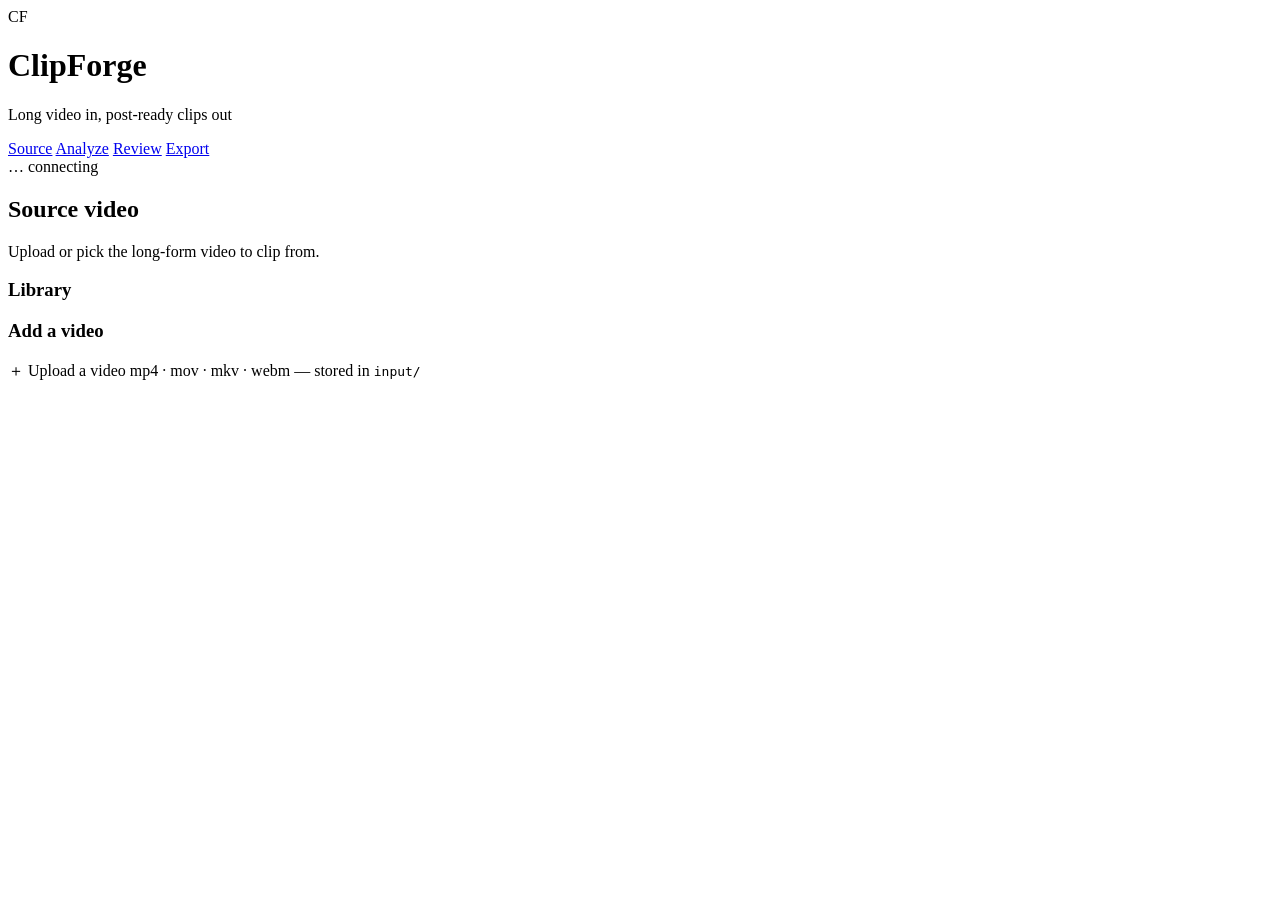
==== web/index.html @ 6b880dee "ClipForge v1: local AI auto-clipper pipeline + paged web UI - Pipeline: faster-whisper transcription" ====
<!doctype html>
<html lang="en">
<head>
  <meta charset="utf-8">
  <meta name="viewport" content="width=device-width, initial-scale=1">
  <title>ClipForge — AI auto-clipper</title>
  <link rel="stylesheet" href="/static/style.css?v=6">
</head>
<body>
  <div class="app">
    <header class="topbar">
      <div class="brand">
        <div class="logo" aria-hidden="true">CF</div>
        <div class="brand-text">
          <h1>ClipForge</h1>
          <p class="tagline">Long video in, post-ready clips out</p>
        </div>
      </div>
      <nav class="nav" id="nav">
        <a href="#/source" data-page="source">Source</a>
        <a href="#/analyze" data-page="analyze">Analyze</a>
        <a href="#/review" data-page="review">Review</a>
        <a href="#/export" data-page="export">Export</a>
      </nav>
      <div class="topbar-meta">
        <span class="chip" id="modelChip">…</span>
        <span class="status" id="serverStatus"><i></i><span id="serverStatusText">connecting</span></span>
      </div>
    </header>

    <main class="main">
      <!-- ============ SOURCE ============ -->
      <section class="page" id="page-source">
        <div class="page-head">
          <h2>Source video</h2>
          <p class="page-sub">Upload or pick the long-form video to clip from.</p>
        </div>
        <div class="grid-2">
          <div class="panel">
            <h3 class="eyebrow">Library</h3>
            <div class="video-list" id="videoList"></div>
          </div>
          <div class="panel">
            <h3 class="eyebrow">Add a video</h3>
            <label class="dropzone" id="uploadBtn" for="fileInput">
              <span class="drop-icon">＋</span>
              <span class="drop-title">Upload a video</span>
              <span class="drop-sub">mp4 · mov · mkv · webm — stored in <code>input/</code></span>
            </label>
            <input type="file" id="fileInput" accept="video/*" hidden>
            <div class="upload-progress" id="uploadProgress" hidden>
              <div class="upload-track"><div class="upload-fill" id="uploadFill"></div></div>
              <span class="upload-pct" id="uploadPct">0%</span>
            </div>
          </div>
        </div>
      </section>

      <!-- ============ ANALYZE ============ -->
      <section class="page" id="page-analyze" hidden>
        <div class="page-head">
          <h2>Analyze</h2>
          <p class="page-sub">Transcribe → context → LLM highlight selection → b-roll cues.</p>
        </div>
        <div class="grid-2">
          <div class="panel">
            <h3 class="eyebrow">Run settings</h3>
            <label class="field"><span>Video</span>
              <div class="select-wrap"><select id="videoSelectA"></select></div>
            </label>
            <label class="field"><span>Min score</span>
              <input type="number" id="minScore" step="0.05" min="0" max="1"></label>
            <label class="field"><span>Max clips</span>
              <input type="number" id="maxClips" step="1" min="1" max="30"></label>
            <button class="btn btn-primary" id="btnAnalyze">Find highlights</button>
            <p class="hint">Clips under 30s are dropped automatically.</p>
          </div>
          <div class="panel">
            <h3 class="eyebrow">AI selection rules</h3>
            <textarea id="rulesText" class="rules-input" rows="6"
              placeholder="Extra instructions for the highlight picker, one per line. Example:&#10;- Prefer moments about discipline and consistency&#10;- Avoid clips that mention brands"></textarea>
            <div class="rules-actions">
              <button class="btn btn-small btn-ghost" id="btnSaveRules">Save rules</button>
              <p class="hint">Applied on the next run.</p>
            </div>
          </div>
        </div>
      </section>

      <!-- ============ REVIEW ============ -->
      <section class="page" id="page-review" hidden>
        <div class="page-head">
          <h2>Review <span class="count" id="reviewCount"></span></h2>
          <div class="page-actions">
            <button class="btn btn-small btn-ghost" id="btnApproveAll">Approve all</button>
            <button class="btn btn-small btn-primary" id="btnSaveReview">Save decisions</button>
          </div>
        </div>
        <div class="review-bar panel">
          <label class="field"><span>Video</span>
            <div class="select-wrap"><select id="videoSelectR"></select></div>
          </label>
          <p class="hint" id="reviewHint">Decisions stay unsaved until you press Save.</p>
        </div>
        <div id="reviewList" class="cards"></div>
        <div class="empty" id="reviewEmpty" hidden>No candidates yet — run Analyze first.</div>
      </section>

      <!-- ============ EXPORT ============ -->
      <section class="page" id="page-export" hidden>
        <div class="page-head">
          <h2>Export</h2>
          <p class="page-sub">Cut + render approved clips with the house style, music and b-roll.</p>
        </div>
        <div class="grid-2">
          <div class="panel">
            <h3 class="eyebrow">Export settings</h3>
            <label class="field"><span>Video</span>
              <div class="select-wrap"><select id="videoSelectE"></select></div>
            </label>
            <label class="field"><span>Style</span>
              <div class="select-wrap"><select id="templateSelect"></select></div>
            </label>
            <p class="template-desc" id="templateDesc"></p>
            <div class="btn-row">
              <button class="btn btn-primary" id="btnExport">Export approved clips</button>
              <button class="btn btn-secondary" id="btnRunAll">Run everything (auto)</button>
            </div>
          </div>
          <div class="panel">
            <h3 class="eyebrow">Sound &amp; b-roll</h3>
            <label class="toggle-row">
              <input type="checkbox" id="musicEnabled">
              <span>Mix background music under the voice</span>
            </label>
            <label class="field"><span>Volume</span>
              <input type="range" id="musicVolume" min="0" max="1" step="0.02"></label>
            <label class="field-label">Track</label>
            <div class="select-wrap"><select id="musicTrack"></select></div>
            <label class="upload upload-small" for="musicInput">
              <span class="upload-icon">＋</span><span>Add a track</span>
            </label>
            <input type="file" id="musicInput" accept="audio/*" hidden>
            <div class="broll-status" id="brollStatus"></div>
          </div>
        </div>
        <div class="section-head outputs-head">
          <h3 class="eyebrow">Exported clips <span class="count" id="outputCount"></span></h3>
          <button class="link" id="btnOpenFolder">Open folder</button>
        </div>
        <div id="outputList" class="cards output-cards"></div>
      </section>
    </main>

    <footer class="runbar" id="runbar" hidden>
      <div class="runbar-left">
        <span class="stage-name" id="stageName">Idle</span>
        <span class="runbar-msg" id="runMsg"></span>
      </div>
      <div class="rail"><div class="rail-fill" id="railFill"></div></div>
      <span class="percent" id="percent">0%</span>
      <button class="link cancel-run" id="btnCancel">Cancel</button>
      <button class="link" id="logToggle">Log</button>
    </footer>
    <pre class="log-console" id="logConsole" hidden></pre>
  </div>

  <div class="toast" id="toast" hidden></div>

  <script src="/static/app.js?v=6"></script>
</body>
</html>
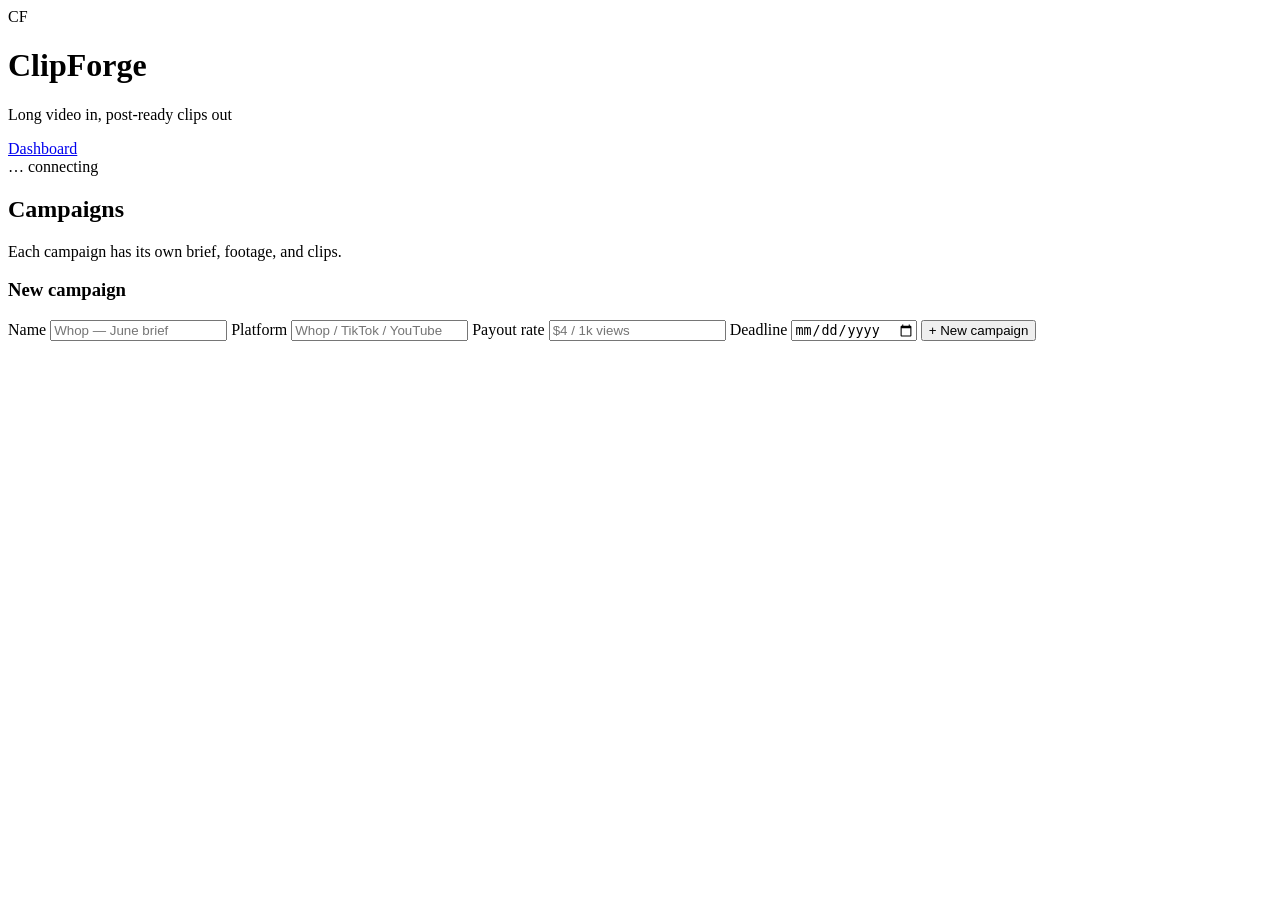
==== commit b4eb45ae: "Campaign layer + structured rules: per-campaign scoping, Kanban board, sectioned brief" ====
--- a/web/index.html
+++ b/web/index.html
@@ -4,7 +4,7 @@
   <meta charset="utf-8">
   <meta name="viewport" content="width=device-width, initial-scale=1">
   <title>ClipForge — AI auto-clipper</title>
-  <link rel="stylesheet" href="/static/style.css?v=6">
+  <link rel="stylesheet" href="/static/style.css?v=11">
 </head>
 <body>
   <div class="app">
@@ -17,10 +17,15 @@
         </div>
       </div>
       <nav class="nav" id="nav">
-        <a href="#/source" data-page="source">Source</a>
-        <a href="#/analyze" data-page="analyze">Analyze</a>
-        <a href="#/review" data-page="review">Review</a>
-        <a href="#/export" data-page="export">Export</a>
+        <a href="#/dashboard" data-page="dashboard">Dashboard</a>
+        <a href="#/campaign" data-page="campaign" id="navCampaign" hidden></a>
+        <span class="nav-pipeline" id="navPipeline" hidden>
+          <a href="#/source" data-page="source">Source</a>
+          <a href="#/analyze" data-page="analyze">Analyze</a>
+          <a href="#/review" data-page="review">Review</a>
+          <a href="#/export" data-page="export">Export</a>
+          <a href="#/style" data-page="style">Style Lab</a>
+        </span>
       </nav>
       <div class="topbar-meta">
         <span class="chip" id="modelChip">…</span>
@@ -28,12 +33,96 @@
       </div>
     </header>
 
+    <!-- global "what am I working on" bar -->
+    <div class="contextbar" id="contextBar" hidden>
+      <span class="ctx-label">Working on</span>
+      <div class="select-wrap ctx-select"><select id="videoSelectTop"></select></div>
+      <span class="ctx-stats" id="ctxStats"></span>
+    </div>
+
     <main class="main">
-      <!-- ============ SOURCE ============ -->
-      <section class="page" id="page-source">
-        <div class="page-head">
-          <h2>Source video</h2>
-          <p class="page-sub">Upload or pick the long-form video to clip from.</p>
+      <!-- ============ DASHBOARD ============ -->
+      <section class="page" id="page-dashboard">
+        <div class="page-head">
+          <h2>Campaigns</h2>
+          <p class="page-sub">Each campaign has its own brief, footage, and clips.</p>
+        </div>
+        <div class="panel new-campaign-panel" id="newCampaignPanel">
+          <h3 class="eyebrow">New campaign</h3>
+          <form id="newCampaignForm" class="campaign-form">
+            <label class="field"><span>Name</span>
+              <input type="text" id="campName" required placeholder="Whop — June brief"></label>
+            <label class="field"><span>Platform</span>
+              <input type="text" id="campPlatform" placeholder="Whop / TikTok / YouTube"></label>
+            <label class="field"><span>Payout rate</span>
+              <input type="text" id="campPayout" placeholder="$4 / 1k views"></label>
+            <label class="field"><span>Deadline</span>
+              <input type="date" id="campDeadline"></label>
+            <button class="btn btn-primary" type="submit" id="btnCreateCampaign">+ New campaign</button>
+          </form>
+        </div>
+        <div class="campaign-grid" id="campaignGrid"></div>
+      </section>
+
+      <!-- ============ CAMPAIGN DETAIL ============ -->
+      <section class="page" id="page-campaign" hidden>
+        <div class="page-head">
+          <h2 id="campDetailName">Campaign</h2>
+          <div class="page-actions">
+            <label class="field camp-status-field">
+              <span>Status</span>
+              <div class="select-wrap">
+                <select id="campStatus">
+                  <option value="active">Active</option>
+                  <option value="submitted">Submitted</option>
+                  <option value="paid">Paid</option>
+                  <option value="expired">Expired</option>
+                </select>
+              </div>
+            </label>
+          </div>
+        </div>
+        <p class="page-sub camp-meta-line" id="campDetailMeta"></p>
+        <div class="stat-row" id="campStatRow"></div>
+        <div class="grid-2">
+          <div class="panel" id="rulesPanel">
+            <h3 class="eyebrow">Brief / rules</h3>
+            <div id="rulesEmpty">
+              <label class="dropzone" id="rulesDropzone" for="rulesInput">
+                <span class="drop-icon">＋</span>
+                <span class="drop-title">Upload the creator brief</span>
+                <span class="drop-sub">pdf · docx · txt — sorted into criteria, brand safety, style, and submission</span>
+              </label>
+              <input type="file" id="rulesInput" accept=".pdf,.docx,.txt,.md" hidden>
+            </div>
+            <div id="rulesFilled" hidden>
+              <div id="rulesSections"></div>
+              <div class="rules-actions">
+                <a class="link" id="btnViewFullRules" href="#" target="_blank" rel="noopener" hidden>View full doc</a>
+                <label class="link reupload-link" for="rulesInput">Replace brief</label>
+              </div>
+            </div>
+          </div>
+          <div class="panel">
+            <h3 class="eyebrow">Pipeline</h3>
+            <p class="hint">Footage, analysis, review and export all stay inside this campaign.</p>
+            <div class="btn-row">
+              <button class="btn btn-primary" id="btnNewClip">New clip from footage →</button>
+            </div>
+          </div>
+        </div>
+        <div class="section-head outputs-head">
+          <h3 class="eyebrow">Clip board</h3>
+        </div>
+        <div class="kanban" id="kanban"></div>
+      </section>
+
+      <!-- ============ 1 · SOURCE ============ -->
+      <section class="page" id="page-source" hidden>
+        <a class="crumb" id="crumbSource" href="#/campaign">← Campaign</a>
+        <div class="page-head">
+          <h2><span class="stepno">1</span> Source video</h2>
+          <p class="page-sub">Pick the long-form video to clip from.</p>
         </div>
         <div class="grid-2">
           <div class="panel">
@@ -45,7 +134,7 @@
             <label class="dropzone" id="uploadBtn" for="fileInput">
               <span class="drop-icon">＋</span>
               <span class="drop-title">Upload a video</span>
-              <span class="drop-sub">mp4 · mov · mkv · webm — stored in <code>input/</code></span>
+              <span class="drop-sub">mp4 · mov · mkv · webm — stored in this campaign</span>
             </label>
             <input type="file" id="fileInput" accept="video/*" hidden>
             <div class="upload-progress" id="uploadProgress" hidden>
@@ -54,70 +143,69 @@
             </div>
           </div>
         </div>
-      </section>
-
-      <!-- ============ ANALYZE ============ -->
+        <div class="cta-bar" id="ctaAnalyze" hidden>
+          <p class="cta-text">Video selected — let the AI find the highlights.</p>
+          <button class="btn btn-primary" id="btnCtaAnalyze">Analyze this video →</button>
+        </div>
+      </section>
+
+      <!-- ============ 2 · ANALYZE ============ -->
       <section class="page" id="page-analyze" hidden>
-        <div class="page-head">
-          <h2>Analyze</h2>
-          <p class="page-sub">Transcribe → context → LLM highlight selection → b-roll cues.</p>
-        </div>
-        <div class="grid-2">
-          <div class="panel">
-            <h3 class="eyebrow">Run settings</h3>
-            <label class="field"><span>Video</span>
-              <div class="select-wrap"><select id="videoSelectA"></select></div>
-            </label>
+        <a class="crumb" id="crumbAnalyze" href="#/campaign">← Campaign</a>
+        <div class="page-head">
+          <h2><span class="stepno">2</span> Analyze</h2>
+          <p class="page-sub">Transcribe → typo fix → context → LLM highlight selection → b-roll cues. Rules come from this campaign’s brief.</p>
+        </div>
+        <div class="panel status-panel" id="analyzeStatus" hidden></div>
+        <div class="panel analyze-settings">
+          <h3 class="eyebrow">Run settings</h3>
+          <div class="analyze-fields">
             <label class="field"><span>Min score</span>
               <input type="number" id="minScore" step="0.05" min="0" max="1"></label>
             <label class="field"><span>Max clips</span>
               <input type="number" id="maxClips" step="1" min="1" max="30"></label>
             <button class="btn btn-primary" id="btnAnalyze">Find highlights</button>
-            <p class="hint">Clips under 30s are dropped automatically.</p>
-          </div>
-          <div class="panel">
-            <h3 class="eyebrow">AI selection rules</h3>
-            <textarea id="rulesText" class="rules-input" rows="6"
-              placeholder="Extra instructions for the highlight picker, one per line. Example:&#10;- Prefer moments about discipline and consistency&#10;- Avoid clips that mention brands"></textarea>
-            <div class="rules-actions">
-              <button class="btn btn-small btn-ghost" id="btnSaveRules">Save rules</button>
-              <p class="hint">Applied on the next run.</p>
-            </div>
-          </div>
-        </div>
-      </section>
-
-      <!-- ============ REVIEW ============ -->
+          </div>
+          <p class="hint">Clips under 30s are dropped automatically. Selection uses the campaign brief.</p>
+        </div>
+        <div class="cta-bar" id="ctaReview" hidden>
+          <p class="cta-text" id="ctaReviewText">Candidates found — approve the ones you want.</p>
+          <button class="btn btn-primary" id="btnCtaReview">Review candidates →</button>
+        </div>
+      </section>
+
+      <!-- ============ 3 · REVIEW ============ -->
       <section class="page" id="page-review" hidden>
-        <div class="page-head">
-          <h2>Review <span class="count" id="reviewCount"></span></h2>
+        <a class="crumb" id="crumbReview" href="#/campaign">← Campaign</a>
+        <div class="page-head">
+          <h2><span class="stepno">3</span> Review <span class="count" id="reviewCount"></span></h2>
           <div class="page-actions">
             <button class="btn btn-small btn-ghost" id="btnApproveAll">Approve all</button>
             <button class="btn btn-small btn-primary" id="btnSaveReview">Save decisions</button>
           </div>
         </div>
         <div class="review-bar panel">
-          <label class="field"><span>Video</span>
-            <div class="select-wrap"><select id="videoSelectR"></select></div>
-          </label>
           <p class="hint" id="reviewHint">Decisions stay unsaved until you press Save.</p>
         </div>
         <div id="reviewList" class="cards"></div>
         <div class="empty" id="reviewEmpty" hidden>No candidates yet — run Analyze first.</div>
-      </section>
-
-      <!-- ============ EXPORT ============ -->
+        <div class="cta-bar" id="ctaExport" hidden>
+          <p class="cta-text" id="ctaExportText">Ready — export the approved clips.</p>
+          <button class="btn btn-primary" id="btnCtaExport">Go to Export →</button>
+        </div>
+      </section>
+
+      <!-- ============ 4 · EXPORT ============ -->
       <section class="page" id="page-export" hidden>
-        <div class="page-head">
-          <h2>Export</h2>
-          <p class="page-sub">Cut + render approved clips with the house style, music and b-roll.</p>
-        </div>
+        <a class="crumb" id="crumbExport" href="#/campaign">← Campaign</a>
+        <div class="page-head">
+          <h2><span class="stepno">4</span> Export</h2>
+          <p class="page-sub">Cut + render approved clips with the style, music and b-roll.</p>
+        </div>
+        <div class="panel status-panel" id="exportStatus" hidden></div>
         <div class="grid-2">
           <div class="panel">
             <h3 class="eyebrow">Export settings</h3>
-            <label class="field"><span>Video</span>
-              <div class="select-wrap"><select id="videoSelectE"></select></div>
-            </label>
             <label class="field"><span>Style</span>
               <div class="select-wrap"><select id="templateSelect"></select></div>
             </label>
@@ -126,6 +214,7 @@
               <button class="btn btn-primary" id="btnExport">Export approved clips</button>
               <button class="btn btn-secondary" id="btnRunAll">Run everything (auto)</button>
             </div>
+            <p class="hint">“Run everything” skips review and auto-approves everything above the min score.</p>
           </div>
           <div class="panel">
             <h3 class="eyebrow">Sound &amp; b-roll</h3>
@@ -136,11 +225,12 @@
             <label class="field"><span>Volume</span>
               <input type="range" id="musicVolume" min="0" max="1" step="0.02"></label>
             <label class="field-label">Track</label>
-            <div class="select-wrap"><select id="musicTrack"></select></div>
+            <div class="select-wrap music-track-wrap"><select id="musicTrack"></select></div>
             <label class="upload upload-small" for="musicInput">
               <span class="upload-icon">＋</span><span>Add a track</span>
             </label>
             <input type="file" id="musicInput" accept="audio/*" hidden>
+            <p class="field-label broll-lib-label">B-roll library</p>
             <div class="broll-status" id="brollStatus"></div>
           </div>
         </div>
@@ -149,6 +239,59 @@
           <button class="link" id="btnOpenFolder">Open folder</button>
         </div>
         <div id="outputList" class="cards output-cards"></div>
+      </section>
+
+      <!-- ============ STYLE LAB (side tool) ============ -->
+      <section class="page" id="page-style" hidden>
+        <a class="crumb" id="crumbStyle" href="#/campaign">← Campaign</a>
+        <div class="page-head">
+          <h2><span class="stepno">5</span> Style Lab <span class="opt-badge">optional</span></h2>
+          <p class="page-sub">Clone the look of an edit you like — reference clip in, reusable template for this campaign.</p>
+        </div>
+        <div class="style-lab-grid">
+          <div class="panel">
+            <h3 class="eyebrow">Step 1 · Reference edit</h3>
+            <label class="field"><span>Reference video</span>
+              <div class="select-wrap"><select id="styleVideoSelect"></select></div>
+            </label>
+            <p class="hint">A short edited clip whose look you want to copy — Shorts/Reels work best. Upload it like any other video, then pick it here.</p>
+          </div>
+          <div class="panel">
+            <h3 class="eyebrow">Step 2 · Extract frames</h3>
+            <label class="field"><span>Sampling</span>
+              <div class="select-wrap"><select id="framesMode">
+                <option value="uniform">Uniform (evenly spaced)</option>
+                <option value="scene">Scene changes (cuts)</option>
+              </select></div>
+            </label>
+            <label class="field"><span>Frames</span>
+              <input type="number" id="framesNum" value="12" min="4" max="60" step="1"></label>
+            <label class="field"><span>Contact sheet</span>
+              <div class="select-wrap"><select id="framesGrid">
+                <option value="3x4">3 × 4</option>
+                <option value="">None</option>
+                <option value="4x4">4 × 4</option>
+                <option value="3x3">3 × 3</option>
+              </select></div>
+            </label>
+            <div class="btn-row">
+              <button class="btn btn-primary" id="btnExtractFrames">Extract frames</button>
+            </div>
+            <p class="style-state" id="styleState">No frames yet.</p>
+          </div>
+          <div class="panel">
+            <h3 class="eyebrow">Step 3 · Analyze style</h3>
+            <div class="btn-row">
+              <button class="btn btn-primary" id="btnAnalyzeStyle" disabled>Analyze → draft template</button>
+            </div>
+            <div id="styleReport" class="style-report"><p class="hint">Runs pixel analysis over the frames: layout, hook/caption colors, keyword emphasis, CTA. Drafts a template you can pick in Export.</p></div>
+          </div>
+        </div>
+        <div class="section-head outputs-head">
+          <h3 class="eyebrow">Contact sheets</h3>
+          <button class="link" id="btnCtaStyleExport" hidden>Use templates in Export →</button>
+        </div>
+        <div id="styleSheets" class="cards"></div>
       </section>
     </main>
 
@@ -167,6 +310,6 @@
 
   <div class="toast" id="toast" hidden></div>
 
-  <script src="/static/app.js?v=6"></script>
+  <script src="/static/app.js?v=11"></script>
 </body>
-</html>
+</html>
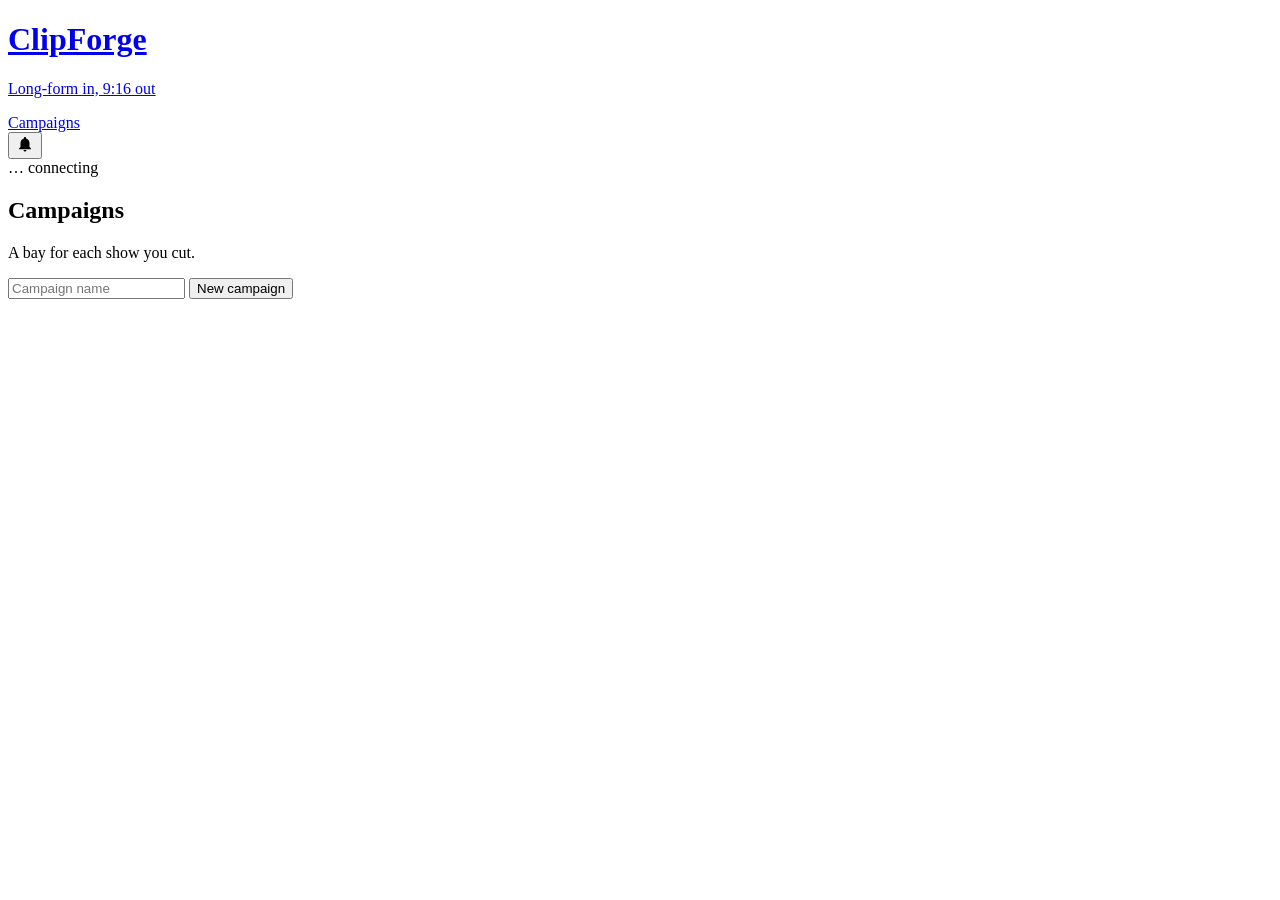
==== commit e3585987: "AI Style Explorer + full-screen template + pre-export style step Style Explorer (plan: .kilo/plans, " ====
--- a/web/index.html
+++ b/web/index.html
@@ -3,90 +3,192 @@
 <head>
   <meta charset="utf-8">
   <meta name="viewport" content="width=device-width, initial-scale=1">
-  <title>ClipForge — AI auto-clipper</title>
-  <link rel="stylesheet" href="/static/style.css?v=11">
+  <title>ClipForge</title>
+  <link rel="stylesheet" href="/static/style.css?v=15">
 </head>
 <body>
   <div class="app">
     <header class="topbar">
-      <div class="brand">
-        <div class="logo" aria-hidden="true">CF</div>
+      <a class="brand" href="#/dashboard">
+        <div class="logo" aria-hidden="true"></div>
         <div class="brand-text">
           <h1>ClipForge</h1>
-          <p class="tagline">Long video in, post-ready clips out</p>
+          <p class="tagline">Long-form in, 9:16 out</p>
         </div>
-      </div>
+      </a>
       <nav class="nav" id="nav">
-        <a href="#/dashboard" data-page="dashboard">Dashboard</a>
-        <a href="#/campaign" data-page="campaign" id="navCampaign" hidden></a>
-        <span class="nav-pipeline" id="navPipeline" hidden>
-          <a href="#/source" data-page="source">Source</a>
-          <a href="#/analyze" data-page="analyze">Analyze</a>
-          <a href="#/review" data-page="review">Review</a>
-          <a href="#/export" data-page="export">Export</a>
-          <a href="#/style" data-page="style">Style Lab</a>
-        </span>
+        <a href="#/dashboard" data-page="dashboard">Campaigns</a>
+        <a href="#/campaign" data-page="overview" id="navCampaign" hidden></a>
       </nav>
       <div class="topbar-meta">
+        <div class="bell-wrap">
+          <button class="bell" id="bellBtn" title="Notifications" aria-label="Notifications">
+            <svg viewBox="0 0 24 24" width="18" height="18" aria-hidden="true"><path fill="currentColor" d="M12 22c1.1 0 2-.9 2-2h-4c0 1.1.9 2 2 2zm6-6v-5c0-3.1-1.6-5.6-4.5-6.3V4c0-.8-.7-1.5-1.5-1.5S10.5 3.2 10.5 4v.7C7.6 5.4 6 7.9 6 11v5l-2 2v1h16v-1l-2-2z"/></svg>
+            <span class="bell-badge" id="bellBadge" hidden>0</span>
+          </button>
+          <div class="bell-dropdown" id="bellDropdown" hidden>
+            <div class="bell-head"><span>Notifications</span><button class="link" id="bellClear">Clear</button></div>
+            <div class="bell-list" id="bellList"><p class="empty">No notifications yet.</p></div>
+          </div>
+        </div>
         <span class="chip" id="modelChip">…</span>
         <span class="status" id="serverStatus"><i></i><span id="serverStatusText">connecting</span></span>
       </div>
     </header>
 
-    <!-- global "what am I working on" bar -->
-    <div class="contextbar" id="contextBar" hidden>
-      <span class="ctx-label">Working on</span>
-      <div class="select-wrap ctx-select"><select id="videoSelectTop"></select></div>
-      <span class="ctx-stats" id="ctxStats"></span>
-    </div>
-
-    <main class="main">
-      <!-- ============ DASHBOARD ============ -->
-      <section class="page" id="page-dashboard">
-        <div class="page-head">
-          <h2>Campaigns</h2>
-          <p class="page-sub">Each campaign has its own brief, footage, and clips.</p>
-        </div>
-        <div class="panel new-campaign-panel" id="newCampaignPanel">
-          <h3 class="eyebrow">New campaign</h3>
-          <form id="newCampaignForm" class="campaign-form">
-            <label class="field"><span>Name</span>
-              <input type="text" id="campName" required placeholder="Whop — June brief"></label>
-            <label class="field"><span>Platform</span>
-              <input type="text" id="campPlatform" placeholder="Whop / TikTok / YouTube"></label>
-            <label class="field"><span>Payout rate</span>
-              <input type="text" id="campPayout" placeholder="$4 / 1k views"></label>
-            <label class="field"><span>Deadline</span>
-              <input type="date" id="campDeadline"></label>
-            <button class="btn btn-primary" type="submit" id="btnCreateCampaign">+ New campaign</button>
-          </form>
-        </div>
-        <div class="campaign-grid" id="campaignGrid"></div>
-      </section>
-
-      <!-- ============ CAMPAIGN DETAIL ============ -->
-      <section class="page" id="page-campaign" hidden>
-        <div class="page-head">
-          <h2 id="campDetailName">Campaign</h2>
-          <div class="page-actions">
-            <label class="field camp-status-field">
-              <span>Status</span>
-              <div class="select-wrap">
-                <select id="campStatus">
-                  <option value="active">Active</option>
-                  <option value="submitted">Submitted</option>
-                  <option value="paid">Paid</option>
-                  <option value="expired">Expired</option>
-                </select>
-              </div>
-            </label>
-          </div>
-        </div>
-        <p class="page-sub camp-meta-line" id="campDetailMeta"></p>
-        <div class="stat-row" id="campStatRow"></div>
-        <div class="grid-2">
+    <div class="workspace" id="workspace">
+      <nav class="sidenav" id="sideNav" hidden>
+        <a href="#/campaign" data-page="overview">Overview</a>
+        <a href="#/campaign/sources" data-page="sources">Sources</a>
+        <a href="#/campaign/approval" data-page="approval">Approval</a>
+        <a href="#/campaign/candidates" data-page="candidates">Candidates</a>
+        <a href="#/campaign/approved" data-page="approved">Approved</a>
+        <a href="#/campaign/exports" data-page="exports">Exports</a>
+        <a href="#/campaign/settings" data-page="settings">Settings</a>
+      </nav>
+
+      <main class="main">
+        <section class="page" id="page-dashboard">
+          <div class="page-head">
+            <div>
+              <h2>Campaigns</h2>
+              <p class="page-sub">A bay for each show you cut.</p>
+            </div>
+            <form id="newCampaignForm" class="new-campaign-form">
+              <input type="text" id="campName" required placeholder="Campaign name" autocomplete="off">
+              <button class="btn btn-primary" type="submit" id="btnCreateCampaign">New campaign</button>
+            </form>
+          </div>
+          <div class="campaign-grid" id="campaignGrid"></div>
+        </section>
+
+        <section class="page" id="page-overview" hidden>
+          <div class="page-head">
+            <div>
+              <h2 id="campDetailName">Campaign</h2>
+              <p class="page-sub" id="campDetailMeta"></p>
+            </div>
+            <div class="page-actions">
+              <button class="btn btn-ghost btn-small btn-danger" id="btnDeleteCampaign">Delete campaign</button>
+              <button class="btn btn-primary" id="btnAddSources">Add sources</button>
+            </div>
+          </div>
+          <div class="panel highlight-toggle-panel">
+            <span class="field-label">Highlight selection</span>
+            <div class="seg-toggle" id="highlightToggle" role="radiogroup" aria-label="Highlight selection">
+              <button type="button" class="seg opt" data-mode="email">Email highlights</button>
+              <button type="button" class="seg opt" data-mode="local">Local (Gemma)</button>
+            </div>
+            <p class="hint" id="highlightToggleHint"></p>
+          </div>
+          <ol class="funnel" id="funnel"></ol>
+          <p class="empty" id="overviewEmpty" hidden>Add a source to start this campaign.</p>
+        </section>
+
+        <section class="page" id="page-sources" hidden>
+          <div class="page-head">
+            <div>
+              <h2>Sources</h2>
+              <p class="page-sub">Long-form interviews for this campaign.</p>
+            </div>
+          </div>
+          <div class="grid-2">
+            <div class="panel">
+              <h3 class="eyebrow">Library</h3>
+              <div class="source-list" id="sourceList"></div>
+            </div>
+            <div class="panel">
+              <h3 class="eyebrow">Add sources</h3>
+              <label class="dropzone" id="uploadBtn" for="fileInput">
+                <span class="drop-icon">＋</span>
+                <span class="drop-title">Drop a video</span>
+                <span class="drop-sub">mp4 · mov · mkv · webm</span>
+              </label>
+              <input type="file" id="fileInput" accept="video/*" hidden>
+              <div class="upload-progress" id="uploadProgress" hidden>
+                <div class="upload-track"><div class="upload-fill" id="uploadFill"></div></div>
+                <span class="upload-pct" id="uploadPct">0%</span>
+              </div>
+            </div>
+          </div>
+        </section>
+
+        <section class="page" id="page-approval" hidden>
+          <div class="page-head">
+            <div>
+              <h2>Approval <span class="count" id="approvalCount"></span></h2>
+              <p class="page-sub">Transcripts sent — approve the highlights before clipping starts.</p>
+            </div>
+            <button class="btn btn-small btn-ghost" id="btnEmailCheck">Check inbox now</button>
+          </div>
+          <div id="approvalList" class="source-groups"></div>
+          <div class="empty" id="approvalEmpty" hidden>Analyze a source in email mode to start the transcript → highlights flow.</div>
+        </section>
+
+        <section class="page" id="page-candidates" hidden>
+          <div class="page-head">
+            <div>
+              <h2>Candidates <span class="count" id="reviewCount"></span></h2>
+              <p class="page-sub">Approve the cuts worth posting.</p>
+            </div>
+            <div class="page-actions">
+              <button class="btn btn-small btn-ghost" id="btnApproveAll">Approve all</button>
+              <button class="btn btn-small btn-primary" id="btnSaveReview">Save decisions</button>
+            </div>
+          </div>
+          <p class="hint" id="reviewHint">Decisions stay unsaved until you press Save decisions.</p>
+          <div id="reviewList" class="source-groups"></div>
+          <div class="empty" id="reviewEmpty" hidden>Analyze a source to get candidates.</div>
+        </section>
+
+        <section class="page" id="page-approved" hidden>
+          <div class="page-head">
+            <div>
+              <h2>Approved <span class="count" id="approvedCount"></span></h2>
+              <p class="page-sub">Ready to render.</p>
+            </div>
+          </div>
+          <div id="approvedList" class="source-groups"></div>
+          <div class="empty" id="approvedEmpty" hidden>Approve candidates, then export them here.</div>
+        </section>
+
+        <section class="page" id="page-exports" hidden>
+          <div class="page-head">
+            <div>
+              <h2>Exports <span class="count" id="outputCount"></span></h2>
+              <p class="page-sub">Rendered 9:16 clips.</p>
+            </div>
+            <button class="link" id="btnOpenFolder">Open folder</button>
+          </div>
+          <div class="panel" id="styleExplorerCard">
+            <div class="section-head outputs-head">
+              <h3 class="eyebrow">Style Explorer</h3>
+            </div>
+            <p class="hint">Renders low-res variants of the best clip and lets a local vision model pick the winning style; the winner rolls out to all approved clips on Export.</p>
+            <div class="explore-controls">
+              <label class="field"><span>Video</span>
+                <div class="select-wrap"><select id="exploreVideoSelect"></select></div>
+              </label>
+              <label class="field"><span>Variants</span>
+                <input type="number" id="exploreVariants" value="10" min="2" max="20" step="1">
+              </label>
+              <button class="btn btn-primary" id="btnExploreStyles" disabled>Explore styles</button>
+            </div>
+            <div id="exploreResults" class="explore-results"></div>
+          </div>
+          <div id="outputList"></div>
+        </section>
+
+        <section class="page" id="page-settings" hidden>
+          <div class="page-head">
+            <div>
+              <h2>Settings</h2>
+              <p class="page-sub">Brief, style, music, and run knobs for this campaign.</p>
+            </div>
+          </div>
+
           <div class="panel" id="rulesPanel">
-            <h3 class="eyebrow">Brief / rules</h3>
+            <h3 class="eyebrow">Brief</h3>
             <div id="rulesEmpty">
               <label class="dropzone" id="rulesDropzone" for="rulesInput">
                 <span class="drop-icon">＋</span>
@@ -103,197 +205,102 @@
               </div>
             </div>
           </div>
-          <div class="panel">
-            <h3 class="eyebrow">Pipeline</h3>
-            <p class="hint">Footage, analysis, review and export all stay inside this campaign.</p>
-            <div class="btn-row">
-              <button class="btn btn-primary" id="btnNewClip">New clip from footage →</button>
-            </div>
-          </div>
-        </div>
-        <div class="section-head outputs-head">
-          <h3 class="eyebrow">Clip board</h3>
-        </div>
-        <div class="kanban" id="kanban"></div>
-      </section>
-
-      <!-- ============ 1 · SOURCE ============ -->
-      <section class="page" id="page-source" hidden>
-        <a class="crumb" id="crumbSource" href="#/campaign">← Campaign</a>
-        <div class="page-head">
-          <h2><span class="stepno">1</span> Source video</h2>
-          <p class="page-sub">Pick the long-form video to clip from.</p>
-        </div>
-        <div class="grid-2">
-          <div class="panel">
-            <h3 class="eyebrow">Library</h3>
-            <div class="video-list" id="videoList"></div>
-          </div>
-          <div class="panel">
-            <h3 class="eyebrow">Add a video</h3>
-            <label class="dropzone" id="uploadBtn" for="fileInput">
-              <span class="drop-icon">＋</span>
-              <span class="drop-title">Upload a video</span>
-              <span class="drop-sub">mp4 · mov · mkv · webm — stored in this campaign</span>
-            </label>
-            <input type="file" id="fileInput" accept="video/*" hidden>
-            <div class="upload-progress" id="uploadProgress" hidden>
-              <div class="upload-track"><div class="upload-fill" id="uploadFill"></div></div>
-              <span class="upload-pct" id="uploadPct">0%</span>
-            </div>
-          </div>
-        </div>
-        <div class="cta-bar" id="ctaAnalyze" hidden>
-          <p class="cta-text">Video selected — let the AI find the highlights.</p>
-          <button class="btn btn-primary" id="btnCtaAnalyze">Analyze this video →</button>
-        </div>
-      </section>
-
-      <!-- ============ 2 · ANALYZE ============ -->
-      <section class="page" id="page-analyze" hidden>
-        <a class="crumb" id="crumbAnalyze" href="#/campaign">← Campaign</a>
-        <div class="page-head">
-          <h2><span class="stepno">2</span> Analyze</h2>
-          <p class="page-sub">Transcribe → typo fix → context → LLM highlight selection → b-roll cues. Rules come from this campaign’s brief.</p>
-        </div>
-        <div class="panel status-panel" id="analyzeStatus" hidden></div>
-        <div class="panel analyze-settings">
-          <h3 class="eyebrow">Run settings</h3>
-          <div class="analyze-fields">
-            <label class="field"><span>Min score</span>
-              <input type="number" id="minScore" step="0.05" min="0" max="1"></label>
-            <label class="field"><span>Max clips</span>
-              <input type="number" id="maxClips" step="1" min="1" max="30"></label>
-            <button class="btn btn-primary" id="btnAnalyze">Find highlights</button>
-          </div>
-          <p class="hint">Clips under 30s are dropped automatically. Selection uses the campaign brief.</p>
-        </div>
-        <div class="cta-bar" id="ctaReview" hidden>
-          <p class="cta-text" id="ctaReviewText">Candidates found — approve the ones you want.</p>
-          <button class="btn btn-primary" id="btnCtaReview">Review candidates →</button>
-        </div>
-      </section>
-
-      <!-- ============ 3 · REVIEW ============ -->
-      <section class="page" id="page-review" hidden>
-        <a class="crumb" id="crumbReview" href="#/campaign">← Campaign</a>
-        <div class="page-head">
-          <h2><span class="stepno">3</span> Review <span class="count" id="reviewCount"></span></h2>
-          <div class="page-actions">
-            <button class="btn btn-small btn-ghost" id="btnApproveAll">Approve all</button>
-            <button class="btn btn-small btn-primary" id="btnSaveReview">Save decisions</button>
-          </div>
-        </div>
-        <div class="review-bar panel">
-          <p class="hint" id="reviewHint">Decisions stay unsaved until you press Save.</p>
-        </div>
-        <div id="reviewList" class="cards"></div>
-        <div class="empty" id="reviewEmpty" hidden>No candidates yet — run Analyze first.</div>
-        <div class="cta-bar" id="ctaExport" hidden>
-          <p class="cta-text" id="ctaExportText">Ready — export the approved clips.</p>
-          <button class="btn btn-primary" id="btnCtaExport">Go to Export →</button>
-        </div>
-      </section>
-
-      <!-- ============ 4 · EXPORT ============ -->
-      <section class="page" id="page-export" hidden>
-        <a class="crumb" id="crumbExport" href="#/campaign">← Campaign</a>
-        <div class="page-head">
-          <h2><span class="stepno">4</span> Export</h2>
-          <p class="page-sub">Cut + render approved clips with the style, music and b-roll.</p>
-        </div>
-        <div class="panel status-panel" id="exportStatus" hidden></div>
-        <div class="grid-2">
-          <div class="panel">
-            <h3 class="eyebrow">Export settings</h3>
-            <label class="field"><span>Style</span>
-              <div class="select-wrap"><select id="templateSelect"></select></div>
-            </label>
-            <p class="template-desc" id="templateDesc"></p>
-            <div class="btn-row">
-              <button class="btn btn-primary" id="btnExport">Export approved clips</button>
-              <button class="btn btn-secondary" id="btnRunAll">Run everything (auto)</button>
-            </div>
-            <p class="hint">“Run everything” skips review and auto-approves everything above the min score.</p>
-          </div>
-          <div class="panel">
-            <h3 class="eyebrow">Sound &amp; b-roll</h3>
-            <label class="toggle-row">
-              <input type="checkbox" id="musicEnabled">
-              <span>Mix background music under the voice</span>
-            </label>
-            <label class="field"><span>Volume</span>
-              <input type="range" id="musicVolume" min="0" max="1" step="0.02"></label>
-            <label class="field-label">Track</label>
-            <div class="select-wrap music-track-wrap"><select id="musicTrack"></select></div>
-            <label class="upload upload-small" for="musicInput">
-              <span class="upload-icon">＋</span><span>Add a track</span>
-            </label>
-            <input type="file" id="musicInput" accept="audio/*" hidden>
-            <p class="field-label broll-lib-label">B-roll library</p>
-            <div class="broll-status" id="brollStatus"></div>
-          </div>
-        </div>
-        <div class="section-head outputs-head">
-          <h3 class="eyebrow">Exported clips <span class="count" id="outputCount"></span></h3>
-          <button class="link" id="btnOpenFolder">Open folder</button>
-        </div>
-        <div id="outputList" class="cards output-cards"></div>
-      </section>
-
-      <!-- ============ STYLE LAB (side tool) ============ -->
-      <section class="page" id="page-style" hidden>
-        <a class="crumb" id="crumbStyle" href="#/campaign">← Campaign</a>
-        <div class="page-head">
-          <h2><span class="stepno">5</span> Style Lab <span class="opt-badge">optional</span></h2>
-          <p class="page-sub">Clone the look of an edit you like — reference clip in, reusable template for this campaign.</p>
-        </div>
-        <div class="style-lab-grid">
-          <div class="panel">
-            <h3 class="eyebrow">Step 1 · Reference edit</h3>
-            <label class="field"><span>Reference video</span>
-              <div class="select-wrap"><select id="styleVideoSelect"></select></div>
-            </label>
-            <p class="hint">A short edited clip whose look you want to copy — Shorts/Reels work best. Upload it like any other video, then pick it here.</p>
-          </div>
-          <div class="panel">
-            <h3 class="eyebrow">Step 2 · Extract frames</h3>
-            <label class="field"><span>Sampling</span>
-              <div class="select-wrap"><select id="framesMode">
-                <option value="uniform">Uniform (evenly spaced)</option>
-                <option value="scene">Scene changes (cuts)</option>
-              </select></div>
-            </label>
-            <label class="field"><span>Frames</span>
-              <input type="number" id="framesNum" value="12" min="4" max="60" step="1"></label>
-            <label class="field"><span>Contact sheet</span>
-              <div class="select-wrap"><select id="framesGrid">
-                <option value="3x4">3 × 4</option>
-                <option value="">None</option>
-                <option value="4x4">4 × 4</option>
-                <option value="3x3">3 × 3</option>
-              </select></div>
-            </label>
-            <div class="btn-row">
-              <button class="btn btn-primary" id="btnExtractFrames">Extract frames</button>
-            </div>
-            <p class="style-state" id="styleState">No frames yet.</p>
-          </div>
-          <div class="panel">
-            <h3 class="eyebrow">Step 3 · Analyze style</h3>
-            <div class="btn-row">
-              <button class="btn btn-primary" id="btnAnalyzeStyle" disabled>Analyze → draft template</button>
-            </div>
-            <div id="styleReport" class="style-report"><p class="hint">Runs pixel analysis over the frames: layout, hook/caption colors, keyword emphasis, CTA. Drafts a template you can pick in Export.</p></div>
-          </div>
-        </div>
-        <div class="section-head outputs-head">
-          <h3 class="eyebrow">Contact sheets</h3>
-          <button class="link" id="btnCtaStyleExport" hidden>Use templates in Export →</button>
-        </div>
-        <div id="styleSheets" class="cards"></div>
-      </section>
-    </main>
+
+          <div class="grid-2 settings-grid">
+            <div class="panel">
+              <h3 class="eyebrow">Style</h3>
+              <p class="field-label">Golden look</p>
+              <div class="golden-styles" id="goldenStyles"></div>
+              <select id="templateSelect" hidden></select>
+              <p class="template-desc" id="templateDesc"></p>
+              <div class="analyze-fields">
+                <label class="field"><span>Min score</span>
+                  <input type="number" id="minScore" step="0.05" min="0" max="1"></label>
+                <label class="field"><span>Max clips</span>
+                  <input type="number" id="maxClips" step="1" min="1" max="30"></label>
+              </div>
+              <label class="toggle-row" style="margin-top:10px">
+                <input type="checkbox" id="localHighlights" checked>
+                <span>Local highlight selection (Ollama) &mdash; off: e-mail the transcript and use the AI reply</span>
+              </label>
+            </div>
+            <div class="panel">
+              <h3 class="eyebrow">Sound</h3>
+              <label class="toggle-row">
+                <input type="checkbox" id="musicEnabled">
+                <span>Mix background music under the voice</span>
+              </label>
+              <label class="field"><span>Volume</span>
+                <input type="range" id="musicVolume" min="0" max="1" step="0.02"></label>
+              <label class="field-label">Track</label>
+              <div class="select-wrap music-track-wrap"><select id="musicTrack"></select></div>
+              <label class="upload upload-small" for="musicInput">
+                <span class="upload-icon">＋</span><span>Add a track</span>
+              </label>
+              <input type="file" id="musicInput" accept="audio/*" hidden>
+            </div>
+          </div>
+
+          <details class="style-lab" id="styleLab">
+            <summary>Style Lab <span class="opt-badge">optional</span></summary>
+            <div class="style-lab-grid">
+              <div class="panel">
+                <h3 class="eyebrow">Reference edit</h3>
+                <label class="field"><span>Reference video</span>
+                  <div class="select-wrap"><select id="styleVideoSelect"></select></div>
+                </label>
+                <p class="hint">A short edited clip whose look you want to copy. Upload it as a source, then pick it here.</p>
+              </div>
+              <div class="panel">
+                <h3 class="eyebrow">Extract frames</h3>
+                <label class="field"><span>Sampling</span>
+                  <div class="select-wrap"><select id="framesMode">
+                    <option value="uniform">Uniform (evenly spaced)</option>
+                    <option value="scene">Scene changes (cuts)</option>
+                  </select></div>
+                </label>
+                <label class="field"><span>Frames</span>
+                  <input type="number" id="framesNum" value="12" min="4" max="60" step="1"></label>
+                <label class="field"><span>Contact sheet</span>
+                  <div class="select-wrap"><select id="framesGrid">
+                    <option value="3x4">3 × 4</option>
+                    <option value="">None</option>
+                    <option value="4x4">4 × 4</option>
+                    <option value="3x3">3 × 3</option>
+                  </select></div>
+                </label>
+                <div class="btn-row">
+                  <button class="btn btn-primary" id="btnExtractFrames">Extract frames</button>
+                </div>
+                <p class="style-state" id="styleState">No frames yet.</p>
+              </div>
+              <div class="panel">
+                <h3 class="eyebrow">Analyze style</h3>
+                <div class="btn-row">
+                  <button class="btn btn-primary" id="btnAnalyzeStyle" disabled>Analyze → draft template</button>
+                </div>
+                <div id="styleReport" class="style-report"><p class="hint">Runs pixel analysis over the frames and drafts a template for this campaign.</p></div>
+              </div>
+            </div>
+            <div class="section-head outputs-head">
+              <h3 class="eyebrow">Contact sheets</h3>
+            </div>
+            <div id="styleSheets" class="cards"></div>
+          </details>
+
+          <div class="panel" id="styleExplorerPanel">
+            <h3 class="eyebrow">Style Explorer — style brief</h3>
+            <p class="hint">Optional free-text style direction (e.g. “no red, warm cinematic look, big bold captions”). It steers the variant generator and is passed to the vision-judge rubric for every preview.</p>
+            <textarea id="styleBrief" class="field" rows="3" placeholder="e.g. no red, warm cinematic look…"></textarea>
+            <p class="hint">Requires the vision model: <code>ollama pull qwen2.5vl:7b</code>. Exploring runs on the Exports page.</p>
+            <div class="settings-divider"></div>
+            <h3 class="eyebrow">Edit instructions</h3>
+            <p class="hint">Per-clip edit direction shown and confirmed before every generation run. Logged at export time and used as the style-explorer brief when no brief is set.</p>
+            <textarea id="editInstructions" class="field" rows="3" placeholder="e.g. keep captions small, hard cuts on emphasis words…"></textarea>
+          </div>
+        </section>
+      </main>
+    </div>
 
     <footer class="runbar" id="runbar" hidden>
       <div class="runbar-left">
@@ -308,8 +315,40 @@
     <pre class="log-console" id="logConsole" hidden></pre>
   </div>
 
+  <div class="modal-backdrop" id="transcriptModal" hidden>
+    <div class="modal">
+      <div class="modal-head">
+        <h3>Transcript — <span id="transcriptVideoName"></span></h3>
+        <button class="link modal-close" id="transcriptClose">✕ Close</button>
+      </div>
+      <pre class="transcript-body" id="transcriptBody">Loading…</pre>
+    </div>
+  </div>
+
+  <div class="modal-backdrop" id="exportConfigModal" hidden>
+    <div class="modal">
+      <div class="modal-head">
+        <h3>Before generating — <span id="exportConfigVideo"></span></h3>
+        <button class="link modal-close" id="exportConfigClose">✕ Close</button>
+      </div>
+      <div class="modal-body">
+        <label class="field"><span>Template (style for every approved clip)</span>
+          <div class="select-wrap"><select id="exportConfigTemplate"></select></div>
+        </label>
+        <label class="field"><span>Edit instructions (optional)</span>
+          <textarea id="exportConfigInstructions" class="field" rows="4" placeholder="e.g. keep captions small, hard cuts on emphasis words…"></textarea>
+        </label>
+        <p class="hint" id="exportConfigHint"></p>
+      </div>
+      <div class="modal-actions">
+        <button class="btn btn-ghost" id="exportConfigCancel">Cancel</button>
+        <button class="btn btn-primary" id="exportConfigStart">Start export</button>
+      </div>
+    </div>
+  </div>
+
   <div class="toast" id="toast" hidden></div>
 
-  <script src="/static/app.js?v=11"></script>
+  <script src="/static/app.js?v=17"></script>
 </body>
-</html>+</html>
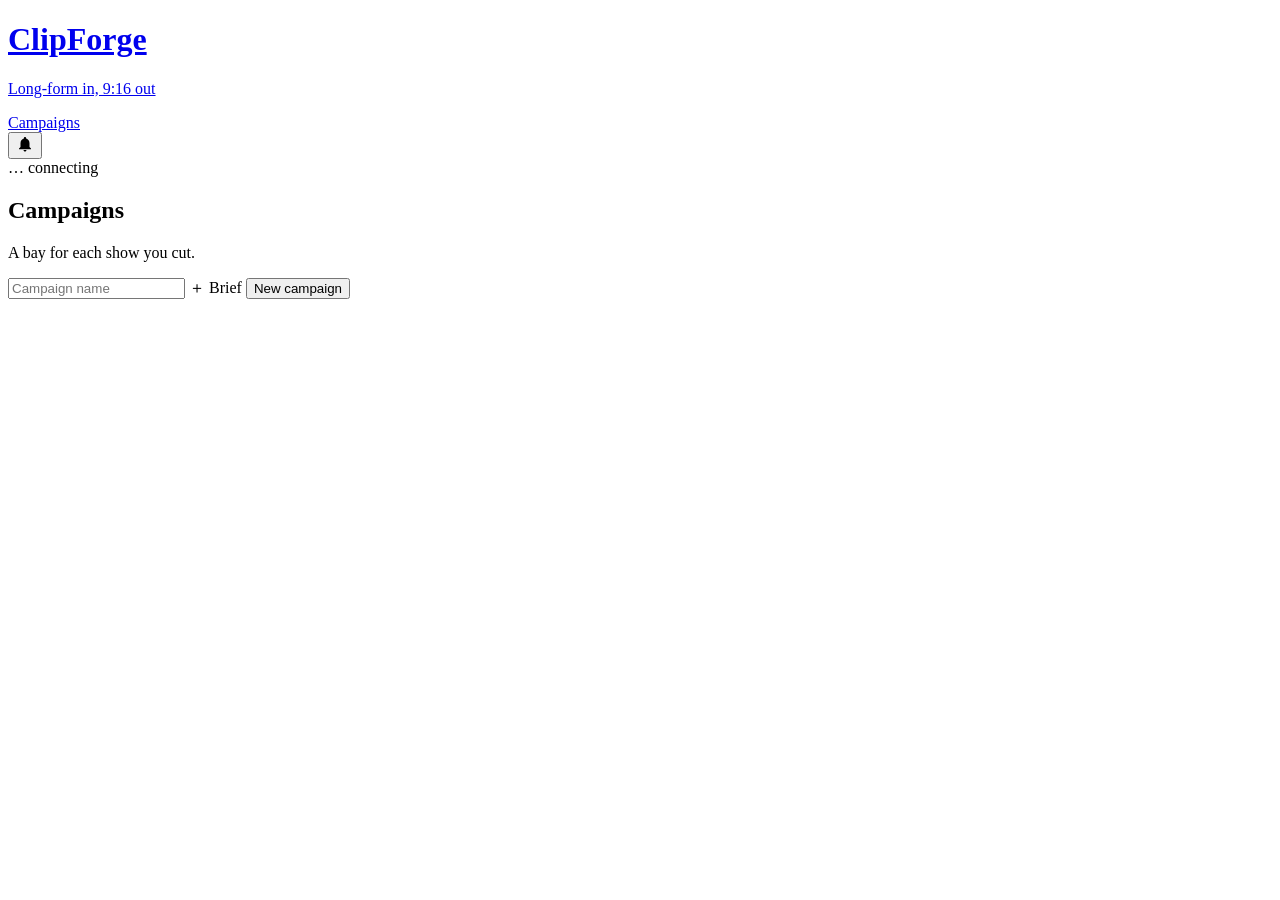
==== commit 559bb735: "Text layout engine + seamless export flow + Telegram mirror - Centralized text layout (src/text_layo" ====
--- a/web/index.html
+++ b/web/index.html
@@ -4,7 +4,10 @@
   <meta charset="utf-8">
   <meta name="viewport" content="width=device-width, initial-scale=1">
   <title>ClipForge</title>
-  <link rel="stylesheet" href="/static/style.css?v=15">
+  <link rel="preconnect" href="https://fonts.googleapis.com">
+  <link rel="preconnect" href="https://fonts.gstatic.com" crossorigin>
+  <link rel="stylesheet" href="https://fonts.googleapis.com/css2?family=Inter:wght@400;500;600;700&family=JetBrains+Mono:wght@400;500;600&display=swap">
+  <link rel="stylesheet" href="/static/style.css?v=19">
 </head>
 <body>
   <div class="app">
@@ -39,12 +42,9 @@
     <div class="workspace" id="workspace">
       <nav class="sidenav" id="sideNav" hidden>
         <a href="#/campaign" data-page="overview">Overview</a>
-        <a href="#/campaign/sources" data-page="sources">Sources</a>
-        <a href="#/campaign/approval" data-page="approval">Approval</a>
-        <a href="#/campaign/candidates" data-page="candidates">Candidates</a>
-        <a href="#/campaign/approved" data-page="approved">Approved</a>
+        <a href="#/campaign/review" data-page="review">Review</a>
+        <a href="#/campaign/settings" data-page="settings">Settings</a>
         <a href="#/campaign/exports" data-page="exports">Exports</a>
-        <a href="#/campaign/settings" data-page="settings">Settings</a>
       </nav>
 
       <main class="main">
@@ -56,6 +56,11 @@
             </div>
             <form id="newCampaignForm" class="new-campaign-form">
               <input type="text" id="campName" required placeholder="Campaign name" autocomplete="off">
+              <label class="brief-attach" id="briefAttach" for="campBriefInput"
+                     title="Attach the creator brief (pdf · docx · txt · md)">
+                <input type="file" id="campBriefInput" accept=".pdf,.docx,.txt,.md" hidden>
+                <span class="brief-attach-label" id="briefAttachLabel">＋ Brief</span>
+              </label>
               <button class="btn btn-primary" type="submit" id="btnCreateCampaign">New campaign</button>
             </form>
           </div>
@@ -68,11 +73,8 @@
               <h2 id="campDetailName">Campaign</h2>
               <p class="page-sub" id="campDetailMeta"></p>
             </div>
-            <div class="page-actions">
-              <button class="btn btn-ghost btn-small btn-danger" id="btnDeleteCampaign">Delete campaign</button>
-              <button class="btn btn-primary" id="btnAddSources">Add sources</button>
-            </div>
-          </div>
+          </div>
+
           <div class="panel highlight-toggle-panel">
             <span class="field-label">Highlight selection</span>
             <div class="seg-toggle" id="highlightToggle" role="radiogroup" aria-label="Highlight selection">
@@ -81,54 +83,64 @@
             </div>
             <p class="hint" id="highlightToggleHint"></p>
           </div>
-          <ol class="funnel" id="funnel"></ol>
-          <p class="empty" id="overviewEmpty" hidden>Add a source to start this campaign.</p>
-        </section>
-
-        <section class="page" id="page-sources" hidden>
-          <div class="page-head">
-            <div>
-              <h2>Sources</h2>
-              <p class="page-sub">Long-form interviews for this campaign.</p>
-            </div>
-          </div>
-          <div class="grid-2">
-            <div class="panel">
-              <h3 class="eyebrow">Library</h3>
-              <div class="source-list" id="sourceList"></div>
-            </div>
-            <div class="panel">
-              <h3 class="eyebrow">Add sources</h3>
-              <label class="dropzone" id="uploadBtn" for="fileInput">
+
+          <div class="panel overview-rules-panel">
+            <div class="section-head">
+              <h3 class="eyebrow">Campaign brief & rules</h3>
+              <div class="overview-rules-actions">
+                <a class="link" id="ovRulesViewFull" href="#" target="_blank" rel="noopener" hidden>Full doc</a>
+                <label class="link reupload-link" for="ovRulesInput" id="ovRulesUploadLbl" hidden>Upload brief</label>
+              </div>
+            </div>
+            <div id="ovRulesEmpty">
+              <p class="hint">No brief yet — the rules doc steers what Gemma picks: content criteria, brand safety, editing style, submission requirements.</p>
+              <label class="dropzone dropzone-small" id="ovRulesDropzone" for="ovRulesInput">
                 <span class="drop-icon">＋</span>
-                <span class="drop-title">Drop a video</span>
-                <span class="drop-sub">mp4 · mov · mkv · webm</span>
-              </label>
-              <input type="file" id="fileInput" accept="video/*" hidden>
-              <div class="upload-progress" id="uploadProgress" hidden>
-                <div class="upload-track"><div class="upload-fill" id="uploadFill"></div></div>
-                <span class="upload-pct" id="uploadPct">0%</span>
-              </div>
-            </div>
-          </div>
-        </section>
-
-        <section class="page" id="page-approval" hidden>
-          <div class="page-head">
-            <div>
-              <h2>Approval <span class="count" id="approvalCount"></span></h2>
-              <p class="page-sub">Transcripts sent — approve the highlights before clipping starts.</p>
-            </div>
-            <button class="btn btn-small btn-ghost" id="btnEmailCheck">Check inbox now</button>
-          </div>
-          <div id="approvalList" class="source-groups"></div>
-          <div class="empty" id="approvalEmpty" hidden>Analyze a source in email mode to start the transcript → highlights flow.</div>
-        </section>
-
-        <section class="page" id="page-candidates" hidden>
-          <div class="page-head">
-            <div>
-              <h2>Candidates <span class="count" id="reviewCount"></span></h2>
+                <span class="drop-title">Attach the brief</span>
+                <span class="drop-sub">pdf · docx · txt · md</span>
+              </label>
+              <input type="file" id="ovRulesInput" accept=".pdf,.docx,.txt,.md" hidden>
+            </div>
+            <div id="ovRulesBody" hidden></div>
+          </div>
+
+          <div class="panel overview-knobs-panel">
+            <h3 class="eyebrow">Analyze</h3>
+            <div class="analyze-fields">
+              <label class="field"><span>Min score</span>
+                <input type="number" id="minScore" step="0.05" min="0" max="1"></label>
+              <label class="field"><span>Max clips</span>
+                <input type="number" id="maxClips" step="1" min="1" max="30"></label>
+            </div>
+          </div>
+
+          <div class="funnel-strip" id="funnelStrip"></div>
+
+          <div class="panel source-board-panel">
+            <div class="section-head">
+              <h3 class="eyebrow">Sources</h3>
+              <label class="btn btn-small btn-ghost" for="fileInput">＋ Add source</label>
+            </div>
+            <div class="source-board" id="sourceBoard"></div>
+            <label class="dropzone source-dropzone" id="uploadBtn" for="fileInput">
+              <span class="drop-icon">＋</span>
+              <span class="drop-title" id="uploadDropTitle">Drop a video to start this campaign</span>
+              <span class="drop-sub">mp4 · mov · mkv · webm</span>
+            </label>
+            <input type="file" id="fileInput" accept="video/*" hidden>
+            <div class="upload-progress" id="uploadProgress" hidden>
+              <div class="upload-track"><div class="upload-fill" id="uploadFill"></div></div>
+              <span class="upload-pct" id="uploadPct">0%</span>
+            </div>
+          </div>
+
+          <p class="empty" id="overviewEmpty" hidden>Drop a video to start this campaign.</p>
+        </section>
+
+        <section class="page" id="page-review" hidden>
+          <div class="page-head">
+            <div>
+              <h2>Review <span class="count" id="reviewCount"></span></h2>
               <p class="page-sub">Approve the cuts worth posting.</p>
             </div>
             <div class="page-actions">
@@ -139,17 +151,6 @@
           <p class="hint" id="reviewHint">Decisions stay unsaved until you press Save decisions.</p>
           <div id="reviewList" class="source-groups"></div>
           <div class="empty" id="reviewEmpty" hidden>Analyze a source to get candidates.</div>
-        </section>
-
-        <section class="page" id="page-approved" hidden>
-          <div class="page-head">
-            <div>
-              <h2>Approved <span class="count" id="approvedCount"></span></h2>
-              <p class="page-sub">Ready to render.</p>
-            </div>
-          </div>
-          <div id="approvedList" class="source-groups"></div>
-          <div class="empty" id="approvedEmpty" hidden>Approve candidates, then export them here.</div>
         </section>
 
         <section class="page" id="page-exports" hidden>
@@ -183,62 +184,46 @@
           <div class="page-head">
             <div>
               <h2>Settings</h2>
-              <p class="page-sub">Brief, style, music, and run knobs for this campaign.</p>
-            </div>
-          </div>
-
-          <div class="panel" id="rulesPanel">
-            <h3 class="eyebrow">Brief</h3>
-            <div id="rulesEmpty">
-              <label class="dropzone" id="rulesDropzone" for="rulesInput">
-                <span class="drop-icon">＋</span>
-                <span class="drop-title">Upload the creator brief</span>
-                <span class="drop-sub">pdf · docx · txt — sorted into criteria, brand safety, style, and submission</span>
-              </label>
-              <input type="file" id="rulesInput" accept=".pdf,.docx,.txt,.md" hidden>
-            </div>
-            <div id="rulesFilled" hidden>
-              <div id="rulesSections"></div>
-              <div class="rules-actions">
-                <a class="link" id="btnViewFullRules" href="#" target="_blank" rel="noopener" hidden>View full doc</a>
-                <label class="link reupload-link" for="rulesInput">Replace brief</label>
-              </div>
-            </div>
-          </div>
-
-          <div class="grid-2 settings-grid">
-            <div class="panel">
-              <h3 class="eyebrow">Style</h3>
-              <p class="field-label">Golden look</p>
-              <div class="golden-styles" id="goldenStyles"></div>
-              <select id="templateSelect" hidden></select>
-              <p class="template-desc" id="templateDesc"></p>
-              <div class="analyze-fields">
-                <label class="field"><span>Min score</span>
-                  <input type="number" id="minScore" step="0.05" min="0" max="1"></label>
-                <label class="field"><span>Max clips</span>
-                  <input type="number" id="maxClips" step="1" min="1" max="30"></label>
-              </div>
-              <label class="toggle-row" style="margin-top:10px">
-                <input type="checkbox" id="localHighlights" checked>
-                <span>Local highlight selection (Ollama) &mdash; off: e-mail the transcript and use the AI reply</span>
-              </label>
-            </div>
-            <div class="panel">
-              <h3 class="eyebrow">Sound</h3>
-              <label class="toggle-row">
-                <input type="checkbox" id="musicEnabled">
-                <span>Mix background music under the voice</span>
-              </label>
-              <label class="field"><span>Volume</span>
-                <input type="range" id="musicVolume" min="0" max="1" step="0.02"></label>
-              <label class="field-label">Track</label>
-              <div class="select-wrap music-track-wrap"><select id="musicTrack"></select></div>
-              <label class="upload upload-small" for="musicInput">
-                <span class="upload-icon">＋</span><span>Add a track</span>
-              </label>
-              <input type="file" id="musicInput" accept="audio/*" hidden>
-            </div>
+              <p class="page-sub">Style, music, and edit knobs for this campaign.</p>
+            </div>
+          </div>
+
+          <div class="panel" id="settingsExportPanel">
+            <div class="section-head">
+              <h3 class="eyebrow">Export</h3>
+            </div>
+            <p class="hint">Approved clips from the Review page, rendered with the golden look selected below. Pick a source and start the export.</p>
+            <div class="explore-controls">
+              <label class="field"><span>Video</span>
+                <div class="select-wrap"><select id="settingsExportSelect"></select></div>
+              </label>
+              <button class="btn btn-primary" id="btnSettingsExport" disabled>Export approved</button>
+            </div>
+            <p class="hint" id="settingsExportHint">Nothing approved yet — approve clips on the Review page first.</p>
+          </div>
+
+          <div class="panel">
+            <h3 class="eyebrow">Style</h3>
+            <p class="field-label">Golden look</p>
+            <div class="golden-styles" id="goldenStyles"></div>
+            <select id="templateSelect" hidden></select>
+            <p class="template-desc" id="templateDesc"></p>
+          </div>
+
+          <div class="panel">
+            <h3 class="eyebrow">Sound</h3>
+            <label class="toggle-row">
+              <input type="checkbox" id="musicEnabled">
+              <span>Mix background music under the voice</span>
+            </label>
+            <label class="field"><span>Volume</span>
+              <input type="range" id="musicVolume" min="0" max="1" step="0.02"></label>
+            <label class="field-label">Track</label>
+            <div class="select-wrap music-track-wrap"><select id="musicTrack"></select></div>
+            <label class="upload upload-small" for="musicInput">
+              <span class="upload-icon">＋</span><span>Add a track</span>
+            </label>
+            <input type="file" id="musicInput" accept="audio/*" hidden>
           </div>
 
           <details class="style-lab" id="styleLab">
@@ -293,10 +278,17 @@
             <p class="hint">Optional free-text style direction (e.g. “no red, warm cinematic look, big bold captions”). It steers the variant generator and is passed to the vision-judge rubric for every preview.</p>
             <textarea id="styleBrief" class="field" rows="3" placeholder="e.g. no red, warm cinematic look…"></textarea>
             <p class="hint">Requires the vision model: <code>ollama pull qwen2.5vl:7b</code>. Exploring runs on the Exports page.</p>
+            <p class="hint" id="telegramStatus"></p>
             <div class="settings-divider"></div>
             <h3 class="eyebrow">Edit instructions</h3>
             <p class="hint">Per-clip edit direction shown and confirmed before every generation run. Logged at export time and used as the style-explorer brief when no brief is set.</p>
             <textarea id="editInstructions" class="field" rows="3" placeholder="e.g. keep captions small, hard cuts on emphasis words…"></textarea>
+          </div>
+
+          <div class="panel danger-zone">
+            <h3 class="eyebrow danger">Danger zone</h3>
+            <p class="hint">Permanently delete this campaign and all its files. This cannot be undone.</p>
+            <button class="btn btn-small btn-ghost btn-danger" id="btnDeleteCampaign">Delete campaign</button>
           </div>
         </section>
       </main>
@@ -322,6 +314,13 @@
         <button class="link modal-close" id="transcriptClose">✕ Close</button>
       </div>
       <pre class="transcript-body" id="transcriptBody">Loading…</pre>
+      <div class="modal-actions">
+        <button class="btn btn-small btn-ghost" id="transcriptCopy"
+                title="Copy the full transcript to your clipboard">Copy</button>
+        <span class="modal-spacer"></span>
+        <button class="btn btn-small btn-primary" id="transcriptFind"
+                title="Run highlight selection on this transcript — no re-transcription">Find highlights</button>
+      </div>
     </div>
   </div>
 
@@ -349,6 +348,6 @@
 
   <div class="toast" id="toast" hidden></div>
 
-  <script src="/static/app.js?v=17"></script>
+  <script src="/static/app.js?v=24"></script>
 </body>
 </html>
